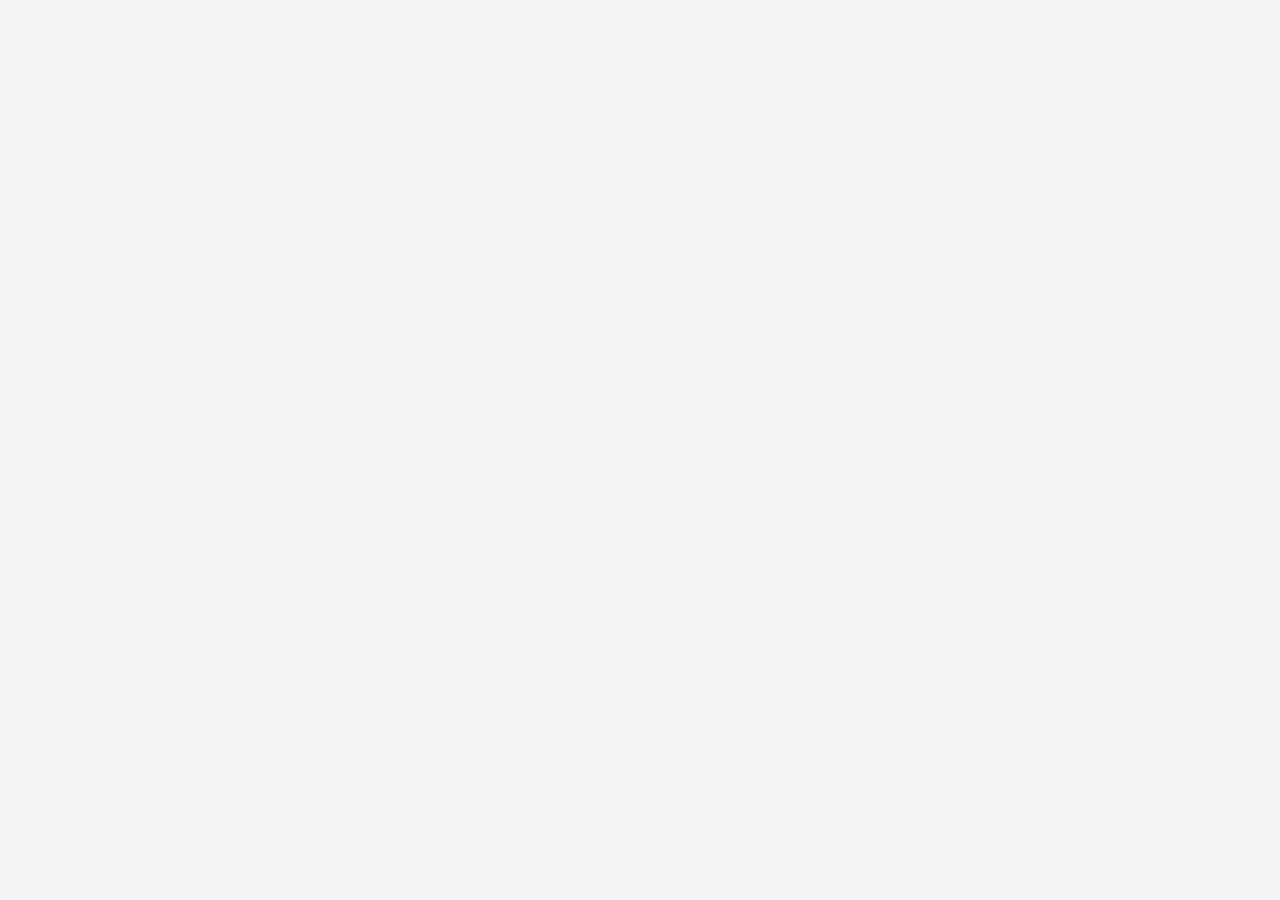
==== index.html @ d2ac21a6 "初始化项目" ====
<!DOCTYPE html>
<html lang="en">

<head>
    <meta charset="UTF-8">
    <meta name="viewport" content="width=device-width, initial-scale=1.0,user-scalable=no, minimum-scale=1.0, maximum-scale=1.0">
    <meta http-equiv="Content-Type" content="text/html;charset=UTF-8">
    <meta http-equiv="X-UA-Compatible" content="ie=edge">
    <link rel="stylesheet" href="./css/common.css">
    <title>loading...</title>
</head>

<body>
</body>
<script src="./libs/jquery-1.10.2.min.js"></script>
<script src="./js/common.js"></script>
<script src="./js/url.js"></script>
<script>
    var status = 0; // 判断是否已经开发票
    var houseId = GetUrlParam('houseId') ? GetUrlParam('houseId') : ''; // 房屋ID
    var userId = GetUrlParam('userId') ? GetUrlParam('userId') : ''; // 用户ID
    var historyIds = GetUrlParam('historyIds') ? GetUrlParam('historyIds') : ''; // 历史ID

    // 是否已开票
    function judgeEnable() {
        debugger;
        if (!houseId || !userId || !historyIds) {
            return;
        }
        $.ajax({
            url: basicUrl + "/invoice/getEnableData",
            type: "POST",
            data: {
                houseId: houseId,
                userId: userId,
                historyIds: historyIds,
            },
            async: false,
            contentType: "application/x-www-form-urlencoded",
            success: function(result) {
                if (result.errcode == 200) {
                    var data = result.data;
                    if (data.status && data.status == 1) {
                        window.location.href = "detail.html?invoiceId=" + data.invoiceId;
                    } else {
                        window.location.href = "add.html?houseId=" + houseId + "&userId=" + userId + "&historyIds=" + historyIds;
                    }
                }
            },
            error: function(jqXHR, textStatus, errorThrown) {
                panelAlert(textStatus);
            }
        });
    }

    $(document).ready(function() {
        judgeEnable();
        //window.location.href = "detail.html?invoiceId=51";
    });
</script>

</html>
---- css/common.css ----
@charset "utf-8";
* {
    padding: 0;
    margin: 0;
}

html,
body {
    overflow: hidden;
    /*overflow-y: scroll*/
    ;
    display: block;
    background: #F4F4F5;
    color: #676767;
    list-style-type: none;
    font-size: 10px;
    font-family: "PingFang", "Microsoft Yahei", Arial;
    height: 100%;
}

button {
    border: none;
    outline: none;
}

a {
    text-decoration: none;
    border: none;
    -webkit-tap-highlight-color: transparent;
    outline: none;
    color: inherit;
}

a:hover,
a:active,
a:visited,
a:link,
a:focus {
    -webkit-tap-highlight-color: rgba(0, 0, 0, 0);
    -webkit-tap-highlight-color: transparent;
    outline: none;
    text-decoration: none;
}

h1,
h2,
h3,
h4,
h5,
h6 {
    font-weight: normal;
}

ul li {
    list-style: none;
}

input {
    border: none;
    outline: none;
    color: #676767;
    font-size: 1.5rem;
}

.container {
    width: 100%;
    height: 100%;
    overflow-x: hidden;
    overflow-y: scroll;
    -webkit-overflow-scrolling: touch;
    position: relative;
}

.btn {
    min-width: 60%;
    height: 4.8rem;
    line-height: 4.8rem;
    background: #FF364F;
    border-radius: 0.4rem;
    font-size: 1.7rem;
    color: #FFFFFF;
    letter-spacing: 0.9px;
    text-align: center;
}

.btn-icon {
    width: 1.6rem;
    height: 2.1rem;
    position: relative;
    top: 0.4rem;
    right: 0.4rem;
}

.footer {
    position: fixed;
    bottom: 1.6%;
    width: 100%;
}

.footer-btn {
    width: 93%;
    margin: 0 3.5%;
}

.back-white {
    background: #fff;
}

.back-black {
    background: #000;
}

.color-red {
    color: #FF364F!important;
}

.font-size-18 {
    font-size: 1.8rem;
}

.font-size-22 {
    font-size: 2.2rem;
}

.radio-checked {
    position: absolute;
    left: 0;
    top: 0.2rem;
    width: 1.6rem;
    height: 1.6rem;
    background: url(../images/radio-checked.png) no-repeat center;
    background-size: 1.6rem auto;
    display: none;
}

.radio-uncheck {
    position: absolute;
    left: 0;
    top: 0.2rem;
    width: 1.6rem;
    height: 1.6rem;
    background: url(../images/radio-uncheck.png) no-repeat center;
    background-size: 1.6rem auto;
}

.display-block {
    display: block!important;
}

.display-hide {
    display: none!important;
}

.panel-bolang {
    position: absolute;
    z-index: 5;
    bottom: -1.1rem;
    left: 0;
    transform-origin: center left;
    /* transform: rotate(90deg); */
    width: 100%;
    height: 1.8rem;
    background-image: radial-gradient(circle, #626262, #626262 7px, transparent 0px, transparent 0px, transparent 0px, transparent);
    background-size: 1.8rem 1.8rem;
    background-repeat: repeat-x;
}

.alert {
    background: rgba(0, 0, 0, 0.70);
    border-radius: 1rem;
    font-size: 1.6rem;
    color: #FFFFFF;
    text-align: center;
    padding: 2rem 4%;
    position: absolute;
    top: 40%;
    left: 48%;
    transform: translate(-50%, -50%);
    min-width: 12rem;
}
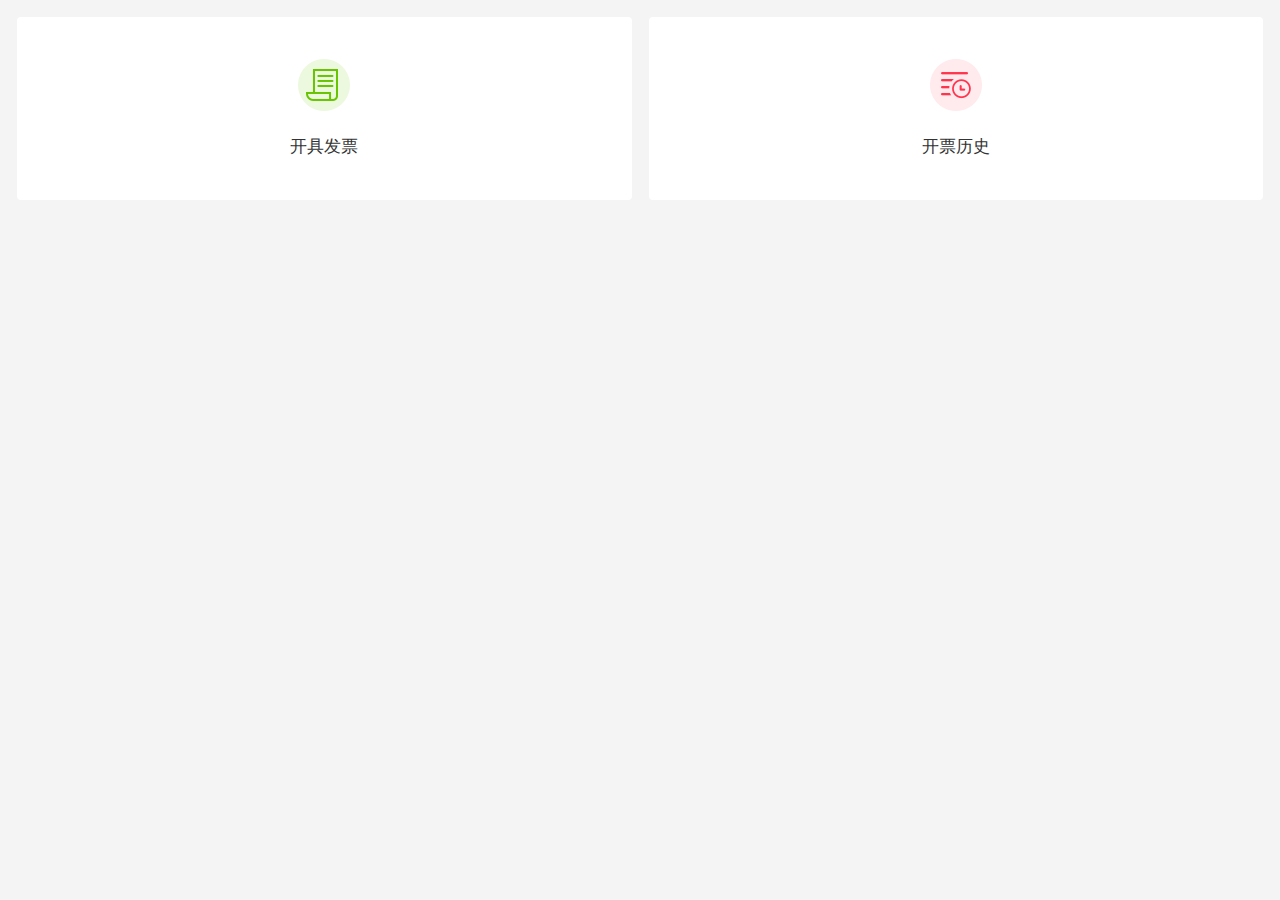
==== commit b1d59f0c: "增加开票历史" ====
--- a/index.html
+++ b/index.html
@@ -7,56 +7,39 @@
     <meta http-equiv="Content-Type" content="text/html;charset=UTF-8">
     <meta http-equiv="X-UA-Compatible" content="ie=edge">
     <link rel="stylesheet" href="./css/common.css">
-    <title>loading...</title>
+    <link rel="stylesheet" href="./css/add.css">
+    <title>开具电子发票</title>
 </head>
 
-<body>
+<body class="">
+    <div class="card-list">
+        <div class="card-item" onclick="invoiceChoose()">
+            <img src="./images/icon-add.png" alt="">
+            <p>开具发票</p>
+        </div>
+        <div class="card-item" onclick="invoiceHistory()">
+            <img src="./images/icon-history.png" alt="">
+            <p>开票历史</p>
+        </div>
+    </div>
 </body>
 <script src="./libs/jquery-1.10.2.min.js"></script>
 <script src="./js/common.js"></script>
 <script src="./js/url.js"></script>
 <script>
     var status = 0; // 判断是否已经开发票
-    var houseId = GetUrlParam('houseId') ? GetUrlParam('houseId') : ''; // 房屋ID
+    var houseId = GetUrlParam('houseId') ? GetUrlParam('houseId') : ""; // 房屋ID
     var userId = GetUrlParam('userId') ? GetUrlParam('userId') : ''; // 用户ID
-    var historyIds = GetUrlParam('historyIds') ? GetUrlParam('historyIds') : ''; // 历史ID
 
-    // 是否已开票
-    function judgeEnable() {
-        debugger;
-        if (!houseId || !userId || !historyIds) {
-            return;
-        }
-        $.ajax({
-            url: basicUrl + "/invoice/getEnableData",
-            type: "POST",
-            data: {
-                houseId: houseId,
-                userId: userId,
-                historyIds: historyIds,
-            },
-            async: false,
-            contentType: "application/x-www-form-urlencoded",
-            success: function(result) {
-                if (result.errcode == 200) {
-                    var data = result.data;
-                    if (data.status && data.status == 1) {
-                        window.location.href = "detail.html?invoiceId=" + data.invoiceId;
-                    } else {
-                        window.location.href = "add.html?houseId=" + houseId + "&userId=" + userId + "&historyIds=" + historyIds;
-                    }
-                }
-            },
-            error: function(jqXHR, textStatus, errorThrown) {
-                panelAlert(textStatus);
-            }
-        });
+    // 开票
+    function invoiceChoose() {
+        window.location.href = "choose.html?houseId=" + houseId + "&userId=" + userId;
     }
 
-    $(document).ready(function() {
-        judgeEnable();
-        //window.location.href = "detail.html?invoiceId=51";
-    });
+    // 开票历史
+    function invoiceHistory() {
+        window.location.href = "history.html?houseId=" + houseId + "&userId=" + userId;
+    }
 </script>
 
 </html>--- a/css/common.css
+++ b/css/common.css
@@ -125,22 +125,22 @@
 .radio-checked {
     position: absolute;
     left: 0;
-    top: 0.2rem;
-    width: 1.6rem;
-    height: 1.6rem;
+    top: 0rem;
+    width: 2rem;
+    height: 2rem;
     background: url(../images/radio-checked.png) no-repeat center;
-    background-size: 1.6rem auto;
+    background-size: 2rem auto;
     display: none;
 }
 
 .radio-uncheck {
     position: absolute;
     left: 0;
-    top: 0.2rem;
-    width: 1.6rem;
-    height: 1.6rem;
+    top: 0rem;
+    width: 2rem;
+    height: 2rem;
     background: url(../images/radio-uncheck.png) no-repeat center;
-    background-size: 1.6rem auto;
+    background-size: 2rem auto;
 }
 
 .display-block {
--- a/css/add.css
+++ b/css/add.css
@@ -0,0 +1,779 @@
+/* 开具电子发票页面样式 start*/
+
+.wrap {
+    padding-bottom: 8rem;
+}
+
+.w-title {
+    font-size: 13px;
+    color: #999999;
+    padding: 0.6rem 5%;
+}
+
+.w-form {
+    width: 100%;
+}
+
+.w-form-item {
+    border-bottom: 1px solid #EEEEEE;
+    padding: 1.2rem 4.5%;
+    display: flex;
+    align-items: center;
+    background: #fff;
+}
+
+.w-form-item:last-of-type {
+    border-bottom: none;
+}
+
+.form-label {
+    font-weight: 700;
+    font-size: 1.6rem;
+    color: #4B4B4B;
+    text-align: left;
+    min-width: 8rem;
+    width: 22%;
+    overflow: hidden;
+}
+
+.label-spec {
+    width: 80%;
+}
+
+.label-sub {
+    font-size: 1.3rem;
+    color: #AEAEAE;
+    text-align: left;
+    font-weight: normal;
+}
+
+.label-value {
+    width: 78%;
+    font-size: 1.5rem;
+    position: relative;
+    display: flex;
+    align-items: center;
+    overflow: hidden;
+}
+
+.label-value span {
+    overflow: hidden;
+    text-overflow: ellipsis;
+    white-space: nowrap;
+}
+
+.label-value label {
+    display: flex;
+    align-items: center;
+    margin-right: 1rem;
+    position: relative;
+}
+
+.label-value label:last-child {
+    margin-right: 0;
+}
+
+.label-value input[type="radio"] {
+    opacity: 0;
+    width: 1.6rem;
+    height: 1.6rem;
+    margin: 0 0.5rem;
+}
+
+.label-value input {
+    width: 100%;
+}
+
+.spec-label {
+    width: 100%;
+    position: relative;
+}
+
+.spec-label span {
+    display: block;
+}
+
+.spec-label span:nth-of-type(1) {
+    font-weight: 700;
+    font-size: 1.6rem;
+    color: #4B4B4B;
+    display: inline-block;
+}
+
+.spec-label span:nth-of-type(2) {
+    font-size: 1.3rem;
+    color: #AEAEAE;
+    margin-top: 0.3rem;
+}
+
+.spec-value {
+    width: 25%;
+    font-size: 1.3rem;
+    position: relative;
+    display: flex;
+    align-items: center;
+}
+
+.label-detail {
+    font-size: 1.4rem;
+    color: #A4A4A4;
+    padding-right: 1.2rem;
+    position: absolute;
+    right: 0;
+    top: 50%;
+    -ms-transform: translateY(-50%);
+    -moz-transform: translateY(-50%);
+    -webkit-transform: translateY(-50%);
+    -o-transform: translateY(-50%);
+    transform: translateY(-50%);
+    display: block;
+}
+
+.label-detail::after {
+    content: "";
+    width: 0.7rem;
+    height: 1.3rem;
+    position: absolute;
+    background: url(../images/arrow-right.png) no-repeat 0;
+    background-size: 100%;
+    right: 0;
+    bottom: 0.2rem;
+}
+
+.show-panel {
+    display: block!important;
+    animation: showp 0.2s linear 1;
+}
+
+@keyframes showp {
+    0% {
+        transform: translateX(100%);
+    }
+    100% {
+        transform: translateX(0%);
+    }
+}
+
+
+/* 开具电子发票页面样式 end*/
+
+
+/* 开具电子发票详情页面 start*/
+
+.card {
+    width: 90%;
+    margin: 5% 5%;
+    background: #fff;
+    /*  box-shadow: 0px -3px 9px rgba(0, 0, 0, 0.08); */
+    border-radius: 0.4rem;
+    padding: 2.5rem 0;
+    position: relative;
+}
+
+.card-title {
+    font-size: 1.7rem;
+    color: #4B4B4B;
+    text-align: center;
+}
+
+.total-money {
+    font-size: 2rem;
+    color: #FF364F;
+    text-align: center;
+}
+
+.total-money span {
+    font-size: 3rem;
+}
+
+.info-detail {
+    border-top: 1px solid #EEEEEE;
+    border-bottom: 1px solid #EEEEEE;
+    margin: 2.4rem 5%;
+    padding-bottom: 2rem;
+}
+
+.info-detail li {
+    margin-top: 1.8rem;
+    padding: 0px 2.5%;
+}
+
+.info-detail li span:nth-of-type(1) {
+    font-size: 1.5rem;
+    color: #4B4B4B;
+    font-weight: 700;
+    display: inline-block;
+    text-align: left;
+    max-width: 72%;
+    /* overflow: hidden;
+    text-overflow: ellipsis;
+    white-space: nowrap; */
+}
+
+.info-detail li span:nth-of-type(2) {
+    font-size: 1.5rem;
+    color: #676767;
+    float: right;
+    text-align: right;
+    max-width: 30%;
+    font-weight: 700;
+    /*    display: block;
+    overflow: hidden;
+    text-overflow: ellipsis;
+    white-space: nowrap; */
+}
+
+.sub-info-detail {
+    margin: 2.4rem 5%;
+    padding: 0px 2.5%;
+}
+
+.sub-info-detail span:nth-of-type(1) {
+    font-size: 1.5rem;
+    color: #4B4B4B;
+    font-weight: 700;
+}
+
+.sub-info-detail span:nth-of-type(2) {
+    font-size: 1.5rem;
+    color: #676767;
+    float: right;
+    display: block;
+    text-align: right;
+    max-width: 80%;
+    /* overflow: hidden;
+    text-overflow: ellipsis;
+    white-space: nowrap; */
+}
+
+.spec-company {
+    float: left;
+    text-align: left;
+    font-weight: normal!important;
+}
+
+.wave {
+    position: absolute;
+    z-index: 5;
+    bottom: -1rem;
+    left: 0;
+    transform-origin: center left;
+    /*  transform: rotate(90deg); */
+    width: 100%;
+    height: 1.8rem;
+    background-image: radial-gradient(circle, #F4F4F5, #F4F4F5 7px, transparent 0px, transparent 4px, transparent 44px, transparent);
+    background-size: 1.8rem 1.8rem;
+    background-repeat: repeat-x;
+}
+
+
+/* 开具电子发票详情页面 end*/
+
+
+/* 确认提交弹窗样式 start*/
+
+.panel {
+    position: absolute;
+    width: 100%;
+    height: 100%;
+    top: 0;
+    left: 0;
+    right: 0;
+    bottom: 0;
+    z-index: 1;
+    overflow: hidden;
+    background: rgba(0, 0, 0, 0.6);
+    display: none;
+}
+
+.panel-card {
+    width: 78%;
+    min-height: 50%;
+    padding: 0 6%;
+    background: #fff;
+    border-radius: 0.4rem;
+    position: absolute;
+    top: 50%;
+    left: 50%;
+    transform: translate(-50%, -50%);
+    -ms-transform: translate(-50%, -50%);
+    -moz-transform: translate(-50%, -50%);
+    -webkit-transform: translate(-50%, -50%);
+    -o-transform: translate(-50%, -50%);
+}
+
+.panel-colse {
+    width: 4rem;
+    height: 4rem;
+    background: url(../images/close.png) no-repeat center;
+    background-size: 1.2rem auto;
+    position: absolute;
+    right: 0px;
+    top: 0px;
+    z-index: 1;
+}
+
+.panel-title {
+    width: 100%;
+    height: 3.3rem;
+    font-size: 2.2rem;
+    color: #9D3A29;
+    letter-spacing: 0;
+    text-align: center;
+    background: url(../images/invoice-seal.png) no-repeat center;
+    background-size: auto 3.3rem;
+    margin: 2.5rem 0;
+}
+
+.panel-btn {
+    width: 100% !important;
+    margin: 2.5rem 0!important;
+}
+
+.panel-form li {
+    margin-bottom: 3rem;
+}
+
+.panel-form-label {
+    font-weight: 700;
+    font-size: 1.6rem;
+    color: #4B4B4B;
+    text-align: left;
+    width: 8rem;
+    display: block;
+    float: left;
+}
+
+.panel-form-value {
+    display: block;
+    font-size: 1.5rem;
+    color: #676767;
+    text-align: left;
+    overflow: hidden;
+    text-overflow: ellipsis;
+    white-space: nowrap;
+}
+
+.spec {
+    display: none;
+}
+
+.attention-box {
+    font-size: 1.3rem;
+    color: #878787;
+    border-top: 1px solid #EEEEEE;
+}
+
+.attention-box .attention {
+    display: none;
+}
+
+.attention-box p {
+    padding-top: 1rem;
+}
+
+
+/* 确认提交弹窗样式 end*/
+
+
+/* 提交结果页面样式 start */
+
+.result-message {
+    padding-top: 19%;
+    padding-bottom: 24%;
+}
+
+.result-icon {
+    display: flex;
+    align-items: center;
+    justify-content: center;
+    flex-direction: column;
+}
+
+.result-icon img {
+    width: 10.3rem;
+    height: 10.3rem;
+    display: none;
+}
+
+.result-icon p {
+    font-size: 2rem;
+    color: #4B4B4B;
+    text-align: center;
+    margin-top: -2rem;
+    display: none;
+    /* font-weight: 700; */
+}
+
+.success-btn {
+    width: 82%;
+    margin: 0 9%;
+    height: 4.3rem;
+    display: block;
+    line-height: 4.3rem;
+    display: none;
+}
+
+.primary-btn {
+    width: 82%;
+    margin: 0 9%;
+    height: 4.1rem;
+    background: #fff!important;
+    border: 1px solid #FF364F;
+    color: #FF364F;
+    margin-top: 2.4rem;
+    display: block;
+    line-height: 4.1rem;
+}
+
+
+/* 提交结果页面样式 end */
+
+
+/* 缴费比数明细页面样式 start */
+
+.list-item-box {
+    width: 100%;
+    background: #fff;
+}
+
+.list-item {
+    display: flex;
+    align-items: center;
+    flex-direction: row;
+    margin-left: 5%;
+    border-bottom: 1px solid #EEEEEE;
+    /* padding: 3.5% 5% 3.5% 0; */
+    padding: 2rem 5% 2rem 0;
+}
+
+.list-item-label {
+    float: left;
+    display: flex;
+    justify-content: center;
+    flex-direction: column;
+    width: 60%;
+}
+
+.list-item-label span:nth-of-type(1) {
+    font-size: 1.5rem;
+    color: #959595;
+}
+
+.list-item-label span:nth-of-type(2) {
+    font-size: 1.5rem;
+    color: #333333;
+    margin-top: 0.5rem;
+    display: block;
+    overflow: hidden;
+    text-overflow: ellipsis;
+    white-space: nowrap;
+}
+
+.list-item-money {
+    float: right;
+    font-size: 1.4rem;
+    width: 40%;
+    text-align: right;
+    color: #565656;
+    display: flex;
+    justify-content: center;
+    flex-direction: column;
+}
+
+.list-item-money .arrow-action {
+    display: flex;
+    align-items: center;
+    justify-content: flex-end;
+}
+
+.list-item-money .arrow-action img {
+    width: 7px;
+    height: auto;
+    margin-left: 0.8rem;
+    margin-top: 0.2rem;
+}
+
+.list-item:last-child {
+    border-bottom: none;
+}
+
+.list-item-action {
+    width: 3.5rem;
+    height: 4rem;
+    position: relative;
+}
+
+
+/* 缴费比数明细页面样式 end */
+
+
+/* 电子发票预览 start */
+
+.container .pinch-zoom-container {
+    height: 80%!important;
+    position: relative;
+    top: 0%;
+    /* transform: translateY(-50%);
+    -ms-transform: translateY(-50%);
+    -moz-transform: translateY(-50%);
+    -webkit-transform: translateY(-50%);
+    -o-transform: translateY(-50%); */
+}
+
+.iframe-box {
+    width: 100%;
+    height: 100%;
+    overflow: hidden;
+    display: flex;
+    align-items: center;
+    justify-content: center;
+    -webkit-user-drag: none;
+    -moz-user-drag: none;
+    -o-user-drag: none;
+    user-drag: none;
+}
+
+.iframe-box iframe {
+    width: 100%;
+    -webkit-user-drag: none;
+    -moz-user-drag: none;
+    -o-user-drag: none;
+    user-drag: none;
+}
+
+.img-box {
+    width: 100%;
+    overflow: hidden;
+    display: flex;
+    align-items: center;
+    justify-content: center;
+    -webkit-user-drag: none;
+    -moz-user-drag: none;
+    -o-user-drag: none;
+    user-drag: none;
+    top: 10%;
+}
+
+.img-box img {
+    width: 100%;
+    -webkit-user-drag: none;
+    -moz-user-drag: none;
+    -o-user-drag: none;
+    user-drag: none;
+}
+
+.save-pic {
+    position: absolute;
+    bottom: 10%;
+    left: 50%;
+    transform: translateX(-50%);
+    -ms-transform: translateX(-50%);
+    -moz-transform: translateX(-50%);
+    -webkit-transform: translateX(-50%);
+    -o-transform: translateX(-50%);
+    color: #fff;
+    border: 1px solid #979797;
+    border-radius: 3px;
+    padding: 0.5rem 1.5rem;
+    z-index: 2;
+}
+
+
+/* 电子发票预览 end */
+
+
+/* 开具电子发票入口页面 start */
+
+.card-list {
+    width: 100%;
+    display: flex;
+    justify-content: center;
+    flex-direction: row;
+}
+
+.card-list .card-item {
+    width: 50%;
+    margin: 1.7rem 1.7rem 0 1.7rem;
+    padding: 4.2rem 0;
+    text-align: center;
+    background: #ffffff;
+    border-radius: 0.4rem;
+}
+
+.card-list .card-item img {
+    width: 5.2rem;
+}
+
+.card-list .card-item:last-of-type {
+    margin-left: 0rem;
+}
+
+.card-list .card-item p {
+    font-size: 1.7rem;
+    color: #333333;
+    margin-top: 2.2rem;
+}
+
+.house-info {
+    padding: 2rem 0 2rem 2rem;
+    display: flex;
+    align-items: center;
+    border-bottom: 0.8rem solid #F4F4F5;
+}
+
+.house-info img {
+    width: 2.6rem;
+    height: auto;
+    margin-right: 1rem;
+}
+
+.house-info .house-name {
+    font-size: 1.7rem;
+    color: #333333;
+    font-weight: 700;
+}
+
+.choose-bottom {
+    background: #F4F4F5;
+    width: 100%;
+    height: 6.4rem;
+    position: fixed;
+    bottom: 0;
+    left: 0;
+    z-index: 9;
+    display: flex;
+    align-items: center;
+}
+
+.next-btn {
+    display: inline-block;
+    color: #ffffff;
+    background: #FF364F;
+    border-radius: 2.1rem;
+    padding: 0.8rem 2.8rem;
+    font-size: 1.7rem;
+    letter-spacing: 0.9px;
+    position: absolute;
+    right: 1.7rem;
+}
+
+.next-btn.gray-btn {
+    background: #C6C6CC!important;
+}
+
+.choose-bottom p {
+    font-size: 1.5rem;
+    color: #333333;
+    margin-left: 1.5rem;
+    display: flex;
+    align-items: center;
+}
+
+.choose-text {
+    display: inline-block;
+    margin: 0 0.5rem 0 1.5rem;
+}
+
+.choose-total {
+    font-size: 1.8rem;
+    color: #FF364F;
+    display: inline-block;
+    margin: 0 0.5rem;
+    /* font-weight: 700; */
+}
+
+.no-info {
+    width: 100%;
+    text-align: center;
+}
+
+.no-info img {
+    width: 14rem;
+    height: auto;
+    margin: 5rem 0 3rem 0;
+}
+
+.no-info p {
+    font-size: 1.6rem;
+    color: #967070;
+    letter-spacing: 0;
+}
+
+.no-info .go-btn {
+    font-size: 1.7rem;
+    color: #FF364F;
+    letter-spacing: 0.9px;
+    text-align: center;
+    border: 1px solid #FF364F;
+    border-radius: 0.4rem;
+    padding: 0.8rem 2.7rem;
+    margin-top: 9rem;
+    display: inline-block;
+}
+
+
+/* 开具电子发票入口页面 end */
+
+
+/* 处理不同分辨率 start*/
+
+@media(max-width:320px) {
+    .form-label {
+        min-width: 7.6rem;
+    }
+    .label-value label {
+        margin-right: 0.4rem;
+    }
+    .label-value input[type="radio"] {
+        margin: 0 0.2rem;
+    }
+    .w-form-item-spec {
+        padding: 1.2rem 0 1.2rem 4.5%;
+    }
+    .panel-title {
+        margin: 1.8rem 0;
+    }
+    .panel-form li {
+        margin-bottom: 2rem;
+    }
+    .panel-btn {
+        margin: 1.8rem 0!important;
+    }
+    .panel-card {
+        transform: translate(-50%, -55%);
+        -ms-transform: translate(-50%, -55%);
+        -moz-transform: translate(-50%, -55%);
+        -webkit-transform: translate(-50%, -55%);
+        -o-transform: translate(-50%, -55%);
+    }
+}
+
+@media(min-width:414px) {
+    .attention-box p {
+        padding-top: 1.5rem;
+    }
+    .result-message {
+        padding-top: 25%;
+        padding-bottom: 29%;
+    }
+    .panel-card {
+        width: 75%;
+        min-height: 48%;
+    }
+}
+
+
+/* iphone X */
+
+@media(min-height:812px) {
+    .attention-box p {
+        padding-top: 1.5rem;
+    }
+    .panel-card {
+        min-height: 45%;
+    }
+}
+
+
+/* 处理不同分辨率 end*/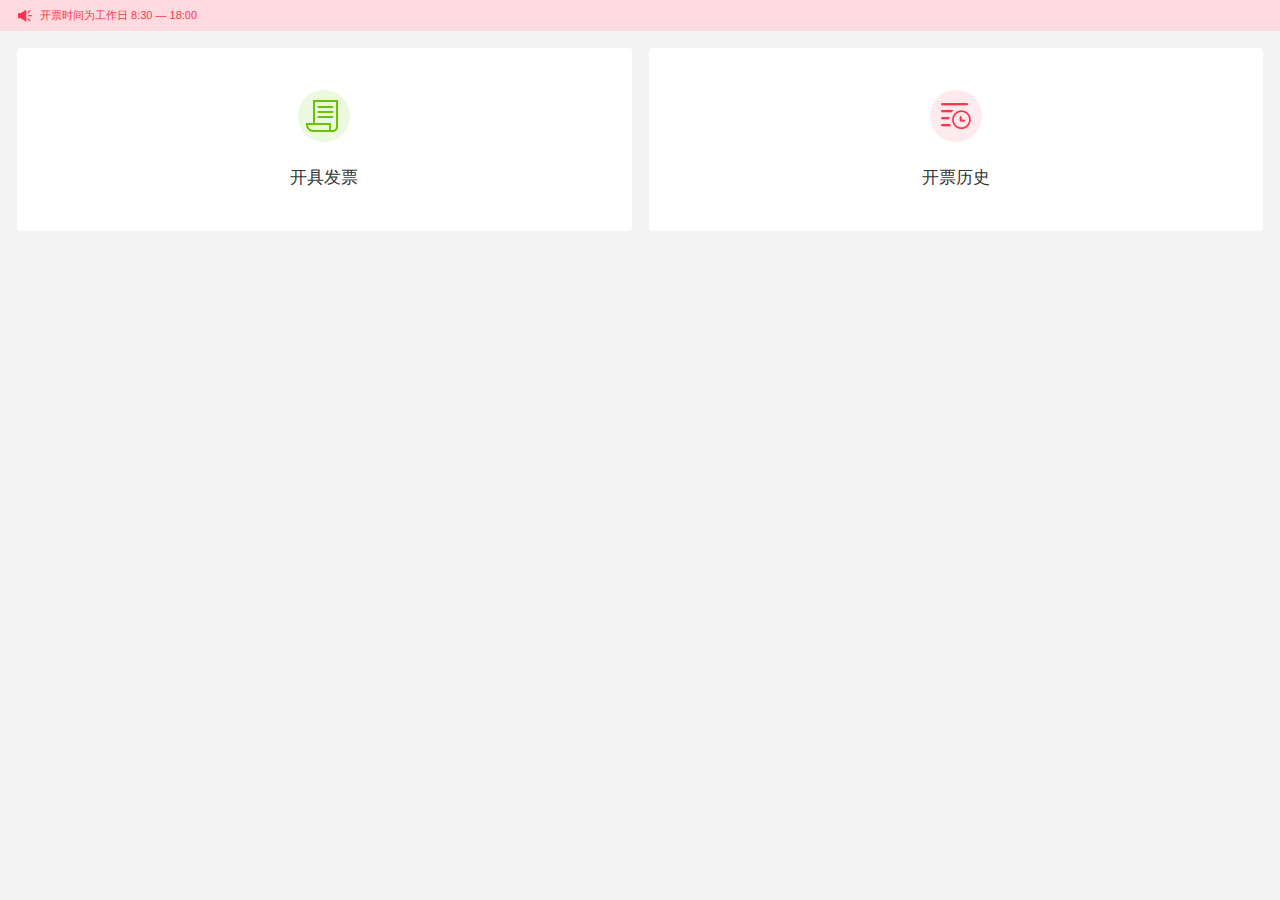
==== commit e3924c24: "加入订单号" ====
--- a/index.html
+++ b/index.html
@@ -12,6 +12,7 @@
 </head>
 
 <body class="">
+    <div class="news"><img src="./images/icon-news.png" alt=""> 开票时间为工作日 8:30 — 18:00</div>
     <div class="card-list">
         <div class="card-item" onclick="invoiceChoose()">
             <img src="./images/icon-add.png" alt="">
@@ -27,18 +28,16 @@
 <script src="./js/common.js"></script>
 <script src="./js/url.js"></script>
 <script>
-    var status = 0; // 判断是否已经开发票
     var houseId = GetUrlParam('houseId') ? GetUrlParam('houseId') : ""; // 房屋ID
-    var userId = GetUrlParam('userId') ? GetUrlParam('userId') : ''; // 用户ID
 
     // 开票
     function invoiceChoose() {
-        window.location.href = "choose.html?houseId=" + houseId + "&userId=" + userId;
+        window.location.href = "choose.html?houseId=" + houseId;
     }
 
     // 开票历史
     function invoiceHistory() {
-        window.location.href = "history.html?houseId=" + houseId + "&userId=" + userId;
+        window.location.href = "history.html?houseId=" + houseId;
     }
 </script>
 
--- a/css/add.css
+++ b/css/add.css
@@ -137,7 +137,7 @@
     background: url(../images/arrow-right.png) no-repeat 0;
     background-size: 100%;
     right: 0;
-    bottom: 0.2rem;
+    bottom: 0.3rem;
 }
 
 .show-panel {
@@ -406,8 +406,8 @@
 }
 
 .success-btn {
-    width: 82%;
-    margin: 0 9%;
+    width: 78%;
+    margin: 0 11%;
     height: 4.3rem;
     display: block;
     line-height: 4.3rem;
@@ -415,13 +415,13 @@
 }
 
 .primary-btn {
-    width: 82%;
-    margin: 0 9%;
+    width: 78%;
+    margin: 0 11%;
     height: 4.1rem;
     background: #fff!important;
     border: 1px solid #FF364F;
     color: #FF364F;
-    margin-top: 2.4rem;
+    margin-top: 2.6rem;
     display: block;
     line-height: 4.1rem;
 }
@@ -491,7 +491,7 @@
     width: 7px;
     height: auto;
     margin-left: 0.8rem;
-    margin-top: 0.2rem;
+    margin-top: 0.1rem;
 }
 
 .list-item:last-child {
@@ -585,6 +585,22 @@
 
 /* 开具电子发票入口页面 start */
 
+.news {
+    font-size: 1.1rem;
+    color: #FF344D;
+    text-align: left;
+    background: #FFDBDF;
+    display: flex;
+    align-items: center;
+    padding: 0.8rem 0;
+}
+
+.news img {
+    width: 1.4rem;
+    height: auto;
+    margin: 0 0.8rem 0 1.8rem;
+}
+
 .card-list {
     width: 100%;
     display: flex;
@@ -656,6 +672,12 @@
     letter-spacing: 0.9px;
     position: absolute;
     right: 1.7rem;
+    top: 50%;
+    transform: translateY(-50%);
+    -ms-transform: translateY(-50%);
+    -moz-transform: translateY(-50%);
+    -webkit-transform: translateY(-50%);
+    -o-transform: translateY(-50%);
 }
 
 .next-btn.gray-btn {
